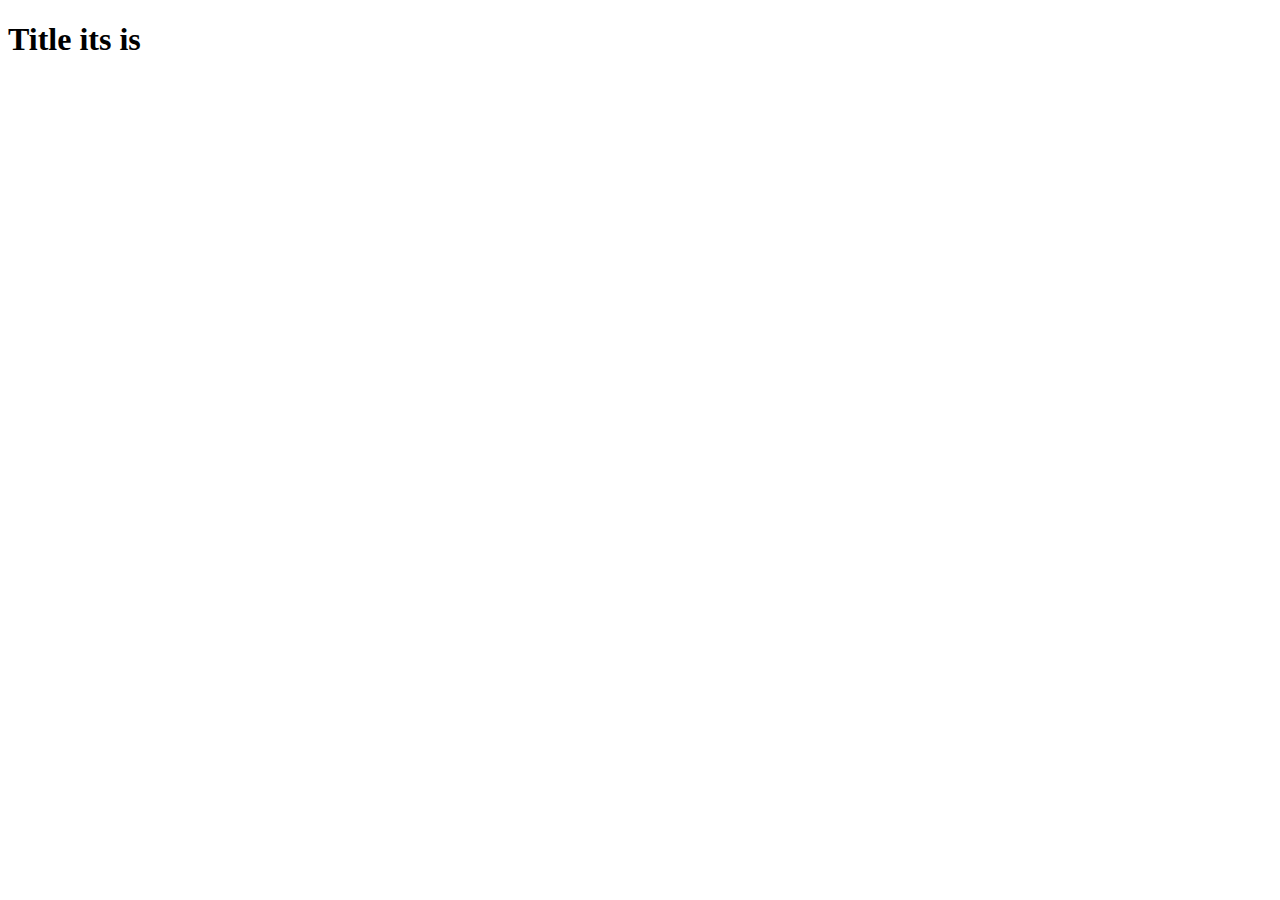
==== page1/index.html @ 248377ac "initial commit for 2 page" ====
<!DOCTYPE html>
<html lang="en">
<head>
    <meta charset="UTF-8">
    <meta http-equiv="X-UA-Compatible" content="IE=edge">
    <meta name="viewport" content="width=device-width, initial-scale=1.0">
    <title>Document</title>
</head>
<body>
    <h1>Title its is</h1>
</body>
</html>
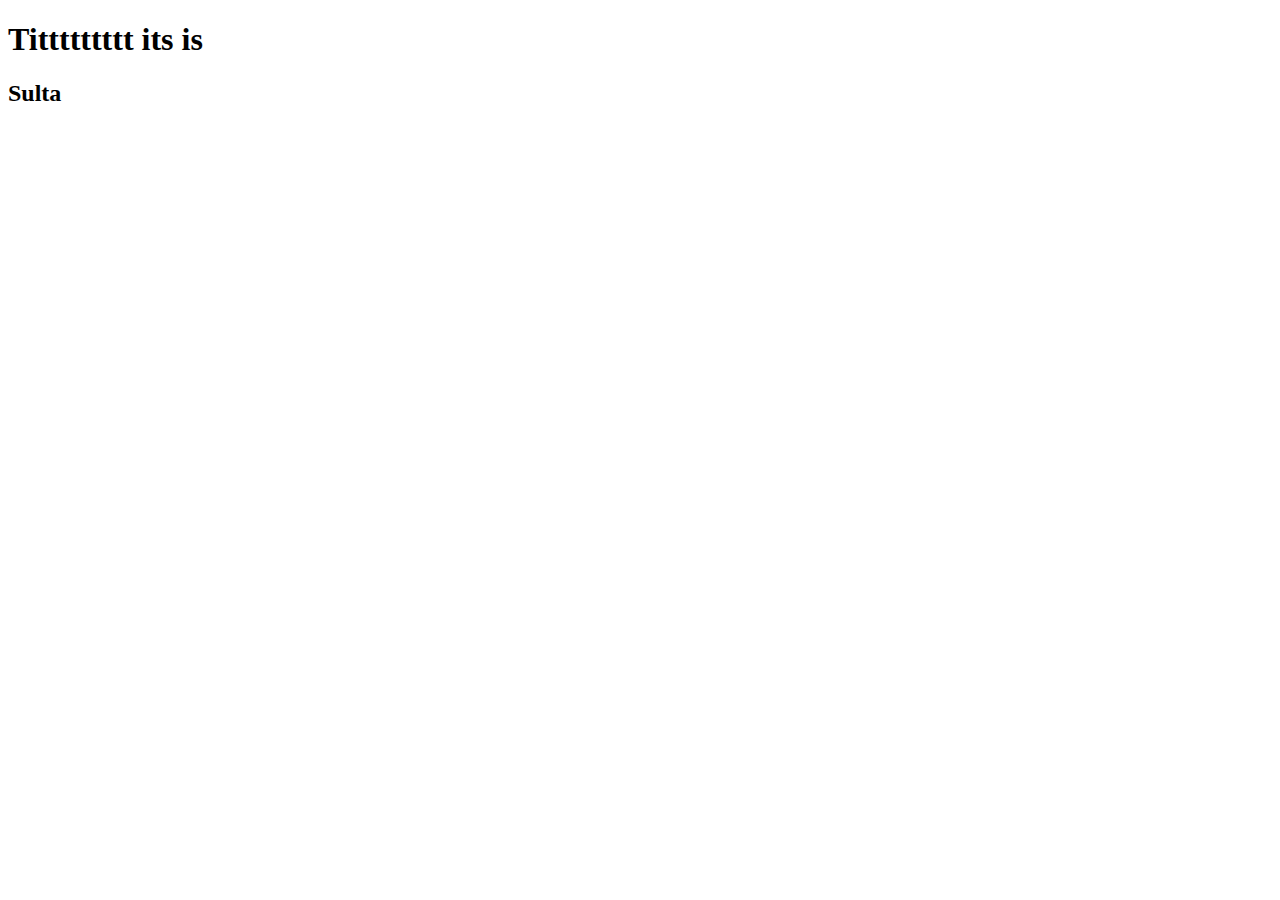
==== commit d9669d77: "Merge branch 'branch2'" ====
--- a/page1/index.html
+++ b/page1/index.html
@@ -7,6 +7,9 @@
     <title>Document</title>
 </head>
 <body>
-    <h1>Title its is</h1>
+    <h1>Tittttttttt its is</h1>
+    <h2>Sulta
+
+    </h2>
 </body>
 </html>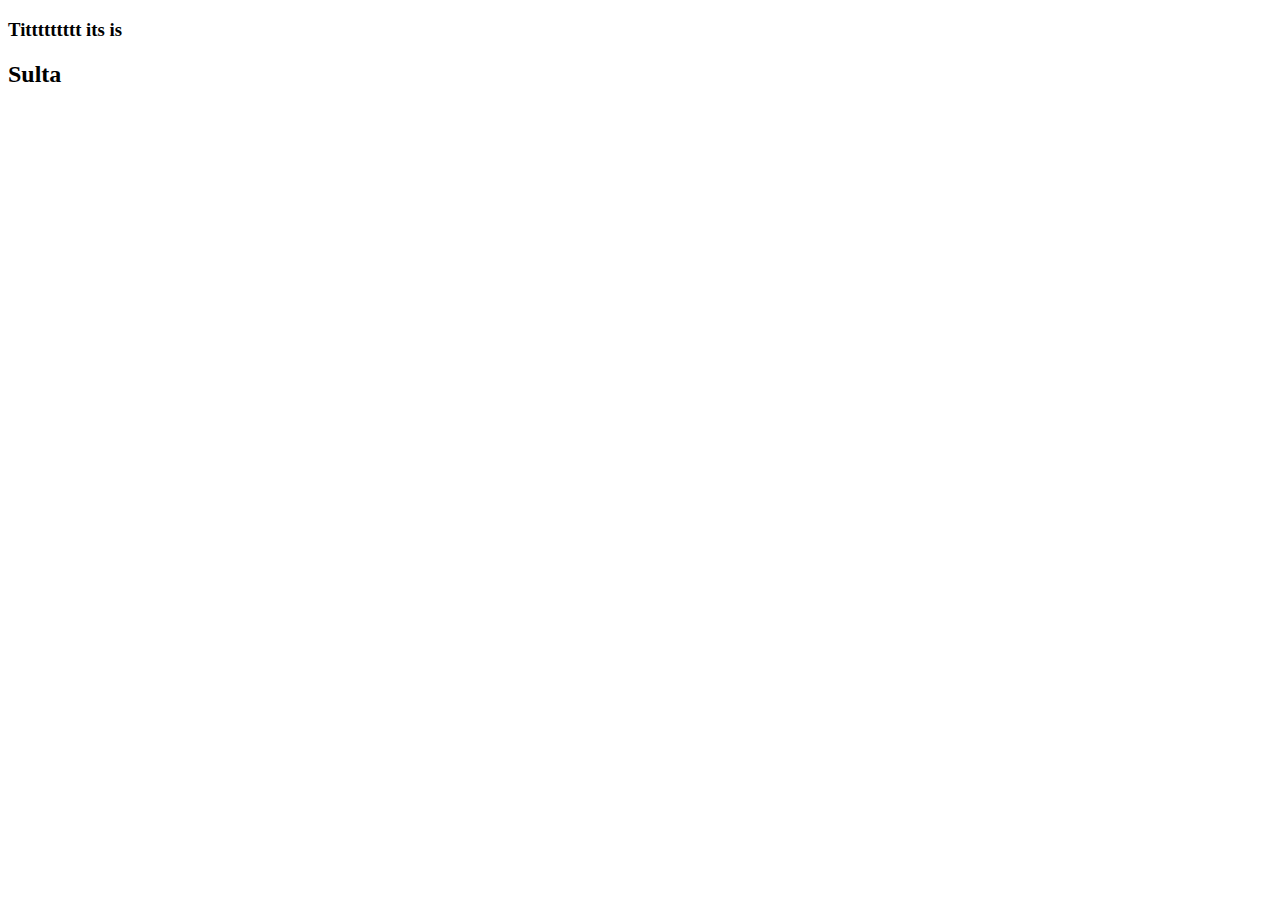
==== commit 6a7bb9b7: "Kostm" ====
--- a/page1/index.html
+++ b/page1/index.html
@@ -7,7 +7,7 @@
     <title>Document</title>
 </head>
 <body>
-    <h1>Tittttttttt its is</h1>
+    <h3>Tittttttttt its is</h3>
     <h2>Sulta
 
     </h2>
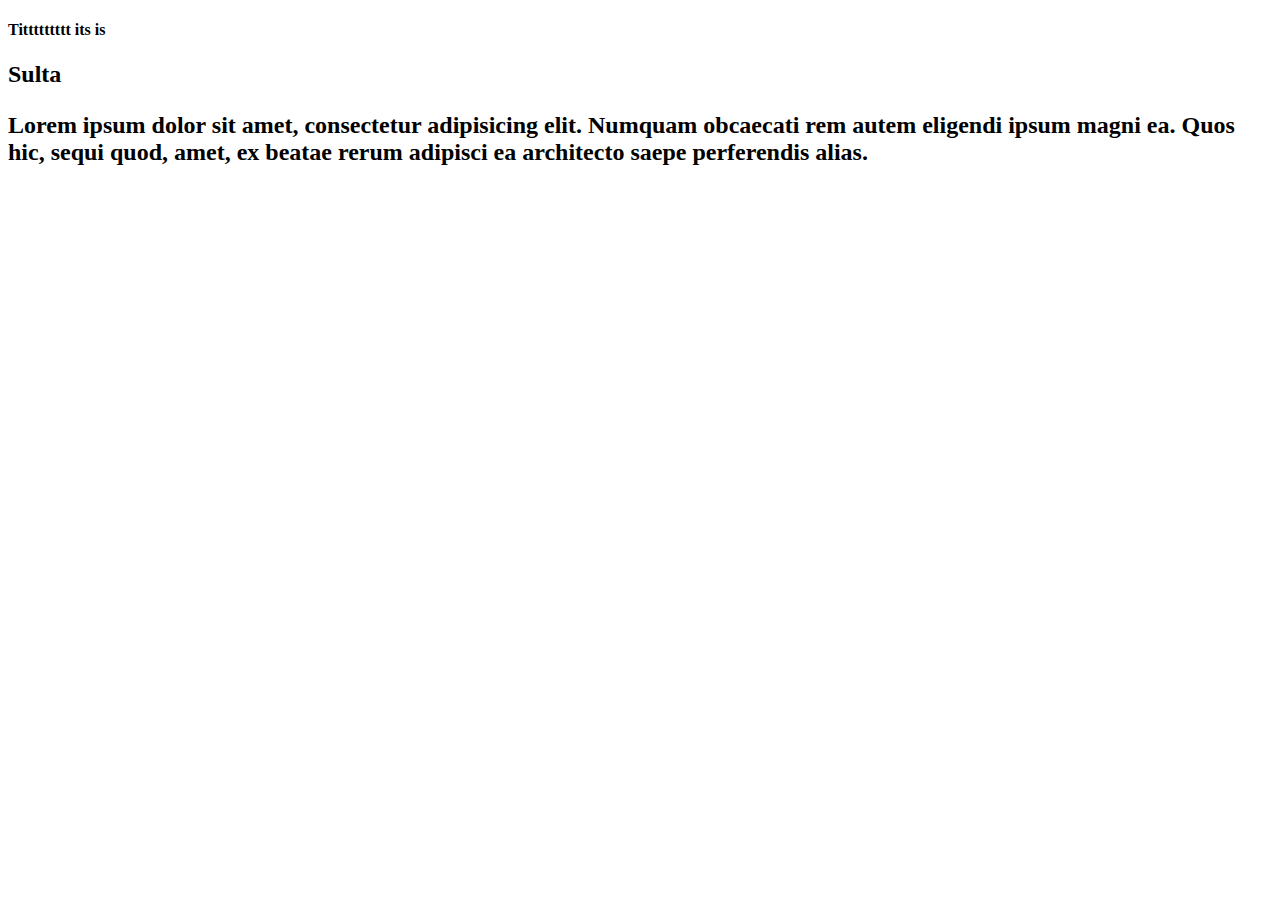
==== commit 537c216e: "asssdf" ====
--- a/page1/index.html
+++ b/page1/index.html
@@ -7,9 +7,9 @@
     <title>Document</title>
 </head>
 <body>
-    <h3>Tittttttttt its is</h3>
+    <h4>Tittttttttt its is</h4>
     <h2>Sulta
-
+<p>Lorem ipsum dolor sit amet, consectetur adipisicing elit. Numquam obcaecati rem autem eligendi ipsum magni ea. Quos hic, sequi quod, amet, ex beatae rerum adipisci ea architecto saepe perferendis alias.</p>
     </h2>
 </body>
 </html>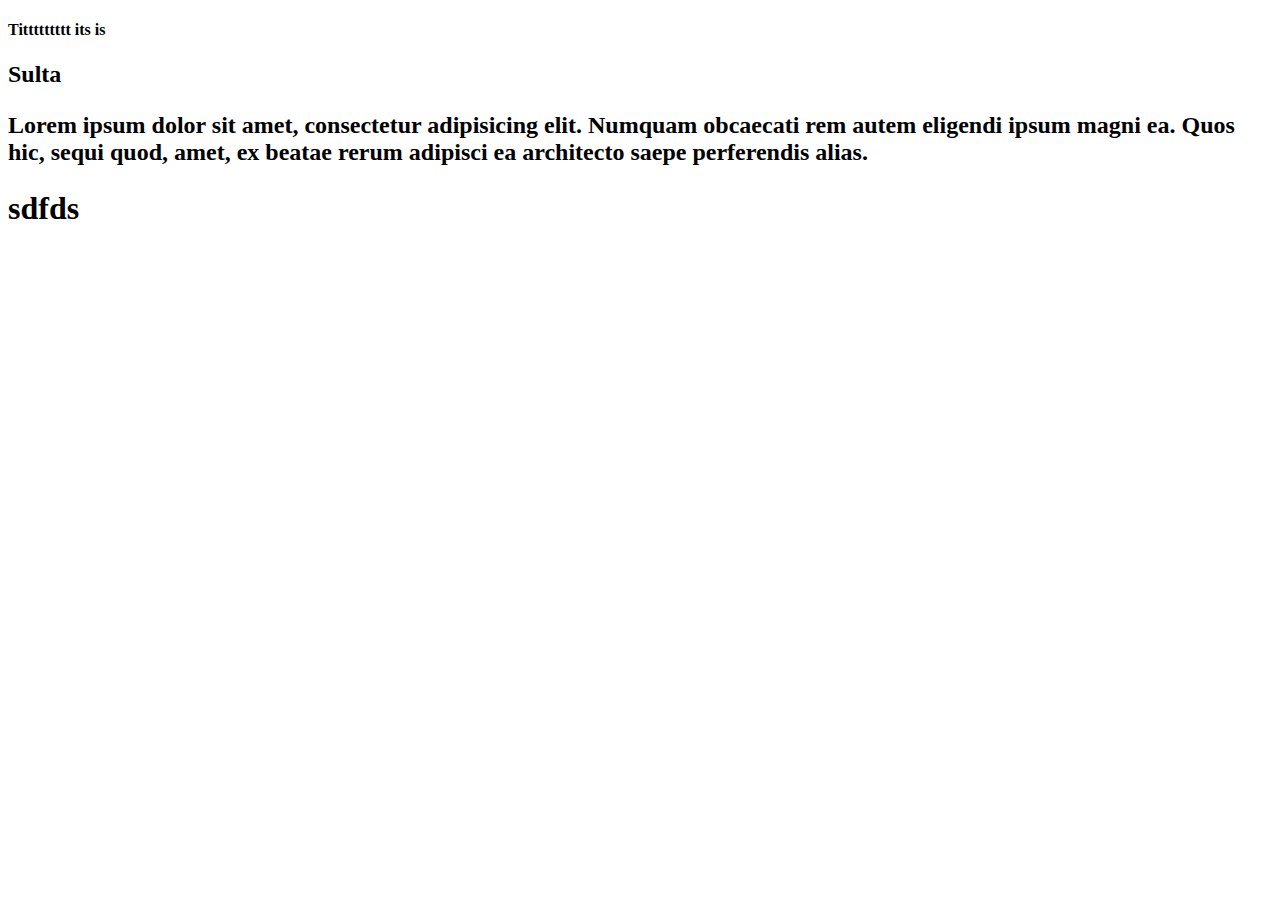
==== commit c390a1f0: "Page 1 2 h2" ====
--- a/page1/index.html
+++ b/page1/index.html
@@ -11,5 +11,6 @@
     <h2>Sulta
 <p>Lorem ipsum dolor sit amet, consectetur adipisicing elit. Numquam obcaecati rem autem eligendi ipsum magni ea. Quos hic, sequi quod, amet, ex beatae rerum adipisci ea architecto saepe perferendis alias.</p>
     </h2>
+    <h1>sdfds</h1>
 </body>
 </html>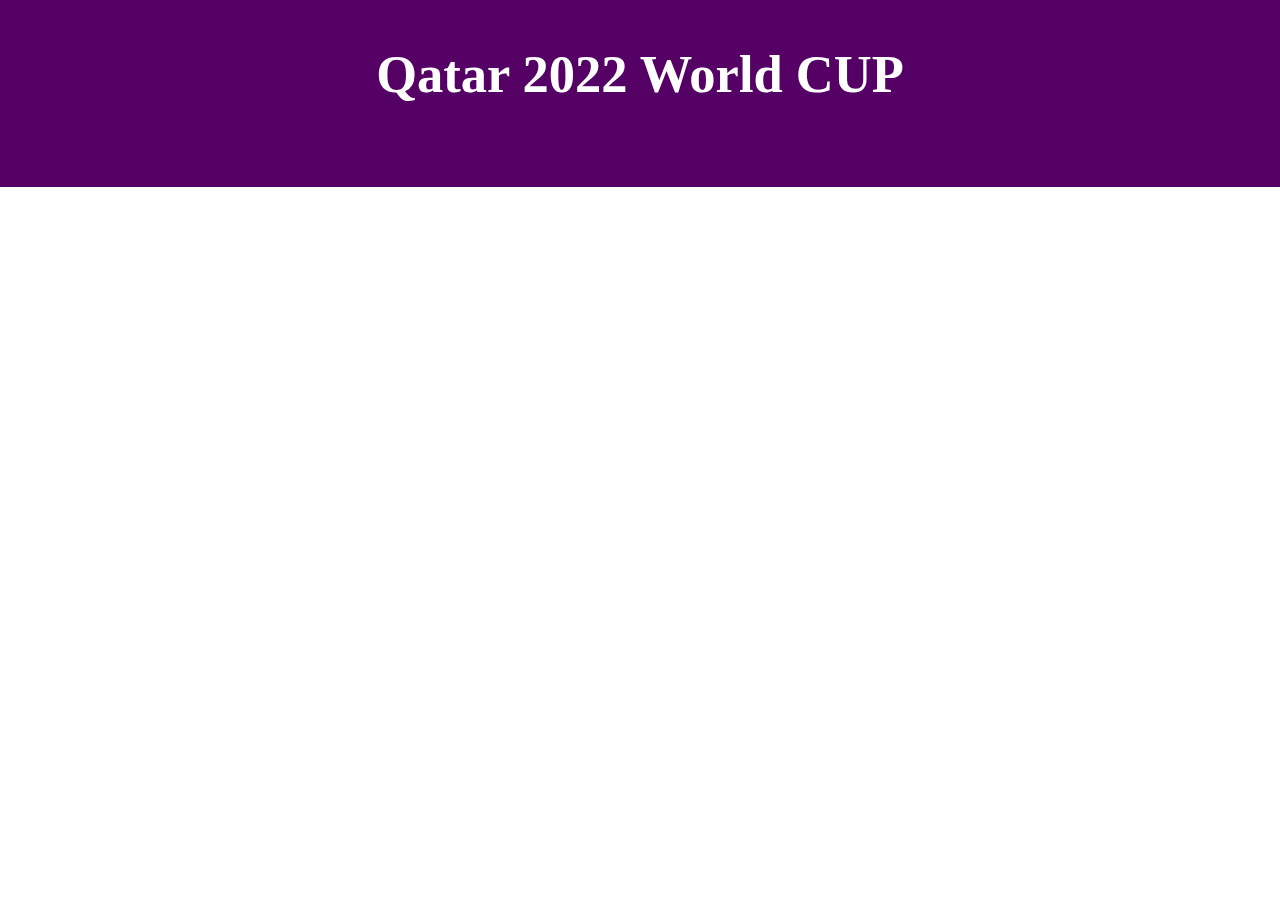
==== commit b9b9d228: "basy" ====
--- a/page1/index.html
+++ b/page1/index.html
@@ -4,13 +4,14 @@
     <meta charset="UTF-8">
     <meta http-equiv="X-UA-Compatible" content="IE=edge">
     <meta name="viewport" content="width=device-width, initial-scale=1.0">
-    <title>Document</title>
+    <link rel="stylesheet" href="index.css">
+    <title>Page 1</title>
 </head>
 <body>
-    <h4>Tittttttttt its is</h4>
-    <h2>Sulta
-<p>Lorem ipsum dolor sit amet, consectetur adipisicing elit. Numquam obcaecati rem autem eligendi ipsum magni ea. Quos hic, sequi quod, amet, ex beatae rerum adipisci ea architecto saepe perferendis alias.</p>
-    </h2>
-    <h1>sdfds</h1>
+    <div class="container">
+        <div class="basy"><h2>Qatar 2022 World CUP</h2>
+            <img src="C:\Users\Legion\Desktop\MyProject\MyProject\page1\world-cup-flag-bar-desktop.ce3ca4a7.png" alt="">
+        </div>
+    </div>
 </body>
 </html>--- a/page1/index.css
+++ b/page1/index.css
@@ -0,0 +1,22 @@
+body{
+    margin: 0px;
+    padding: 0px;
+    width: 100%;
+    max-width: 100%;
+    font-family: Serif;
+}
+.basy{
+    background-color: #550065;
+    background-image: url(image.png);
+    color: #fff;
+   font-size: 35px;
+    position: absolute;
+    z-index: 11;
+    text-align: center;
+    width: 100%;
+    height: auto;
+}
+.basy img{
+    position:relative;
+    width: 1800px;
+}
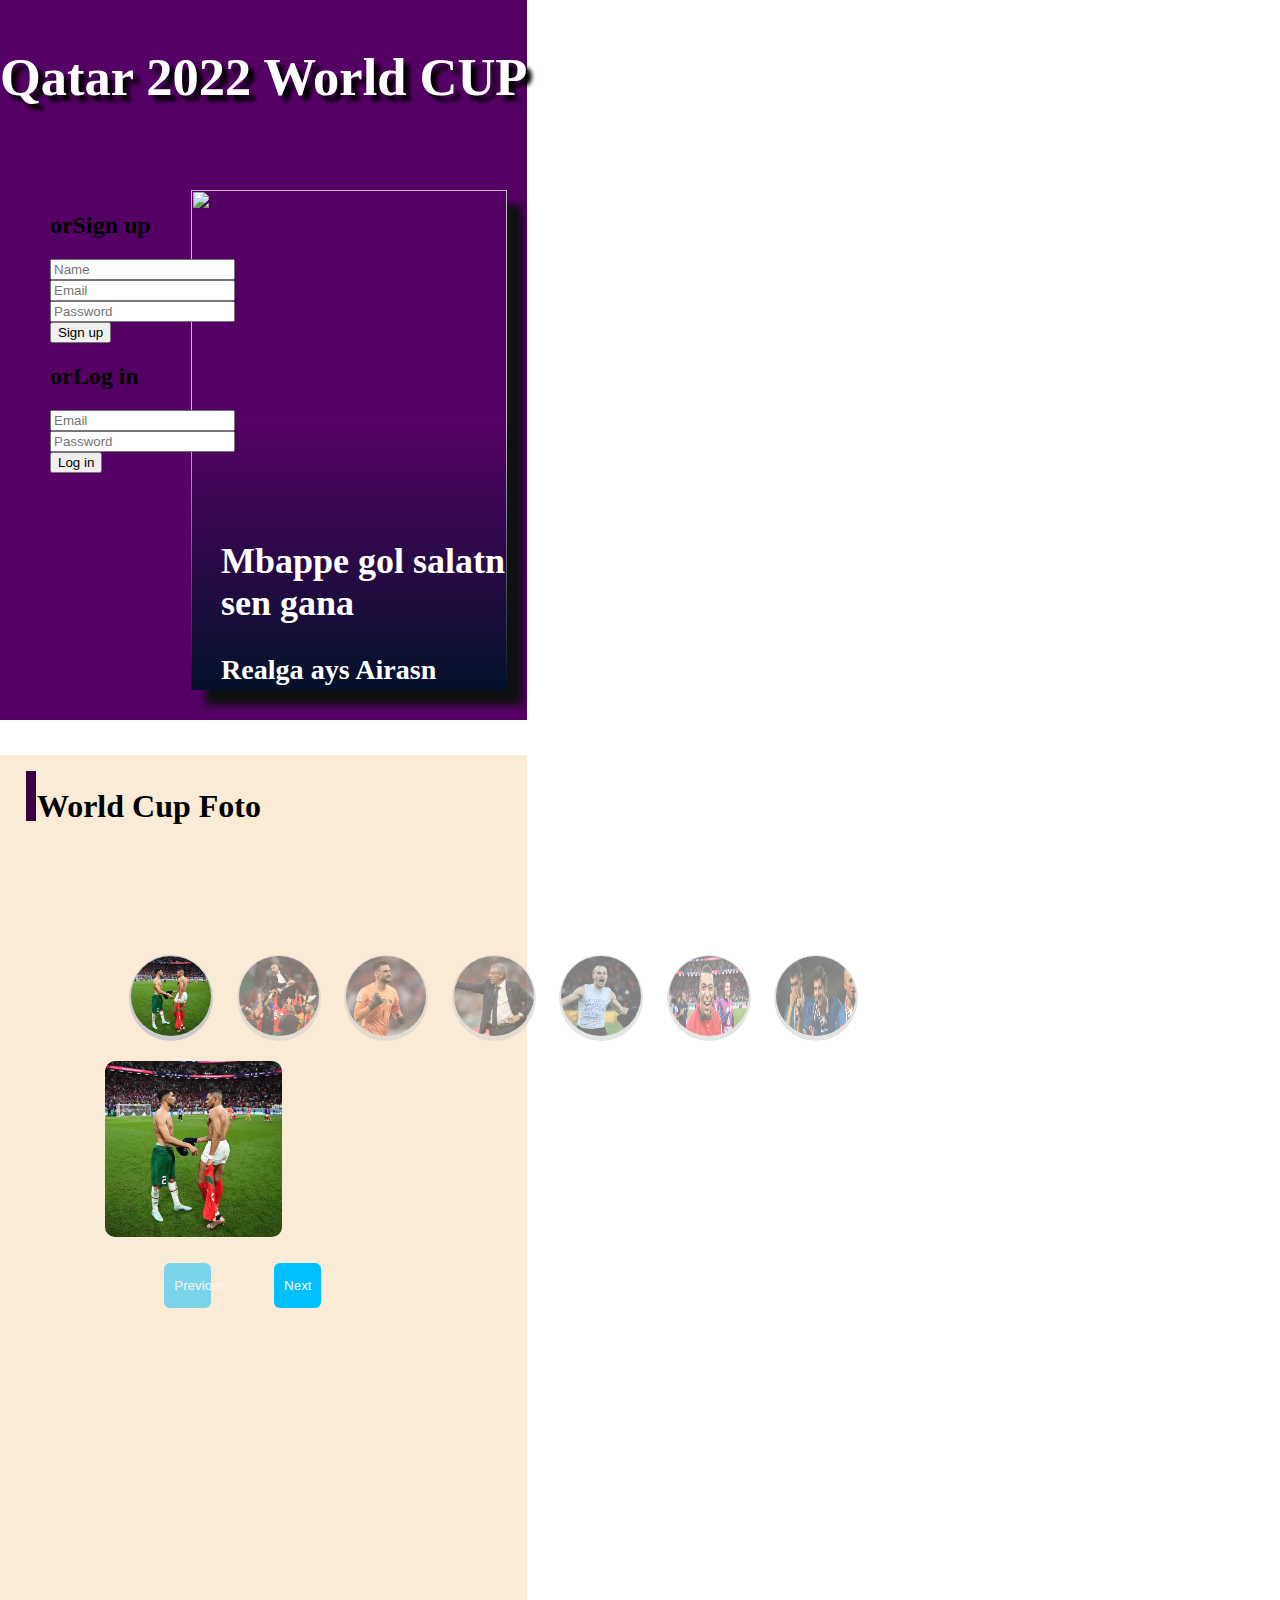
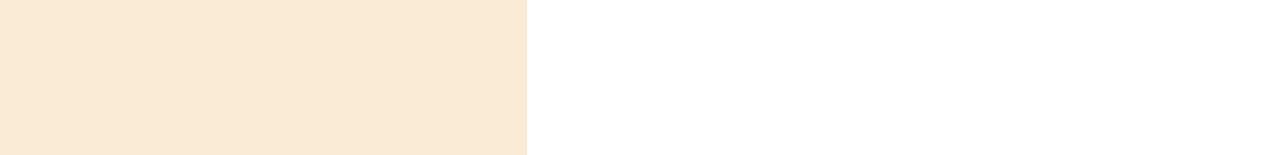
==== commit fe627ac6: "Mbappee" ====
--- a/page1/index.html
+++ b/page1/index.html
@@ -6,12 +6,93 @@
     <meta name="viewport" content="width=device-width, initial-scale=1.0">
     <link rel="stylesheet" href="index.css">
     <title>Page 1</title>
+    <link rel="stylesheet" href="index.js">
 </head>
 <body>
     <div class="container">
         <div class="basy"><h2>Qatar 2022 World CUP</h2>
-            <img src="C:\Users\Legion\Desktop\MyProject\MyProject\page1\world-cup-flag-bar-desktop.ce3ca4a7.png" alt="">
+            <img src="C:\Users\Legion\Desktop\MyProject\MyProject\page1\7.png" alt="">
         </div>
+    <div class="orta">
+        <div class="foto">
+               <img src="C:\Users\Legion\Desktop\MyProject\MyProject\page1\4.png" alt="">       
+            <div class="soz">
+                <div class="soz1">
+                    <h2>Mbappe gol salatn sen gana</h2>
+                    <h3>Realga ays Airasn</h3>
+                </div>
+            </div>
+        </div>
+        
+        <div class="form">
+            <div class="form-structor">
+                <div class="signup">
+                    <h2 class="form-title" id="signup"><span>or</span>Sign up</h2>
+                    <div class="form-holder">
+                        <input type="text" class="input" placeholder="Name" />
+                        <input type="email" class="input" placeholder="Email" />
+                        <input type="password" class="input" placeholder="Password" />
+                    </div>
+                    <button class="submit-btn">Sign up</button>
+                </div>
+                <div class="login slide-up">
+                    <div class="center">
+                        <h2 class="form-title" id="login"><span>or</span>Log in</h2>
+                        <div class="form-holder">
+                            <input type="email" class="input" placeholder="Email" />
+                            <input type="password" class="input" placeholder="Password" />
+                        </div>
+                        <button class="submit-btn">Log in</button>
+                    </div>
+                </div>
+            </div>
+            </div>
     </div>
+
+        <div class="asty">
+            <div class="soz2">
+               <p></p>
+                <h1>World Cup Foto</h1>
+            </div>
+            <div class="karta">
+                <ul class="nav">
+                    <li class="active" data-cont="r1"><img src="2.png" alt=""></li>
+                    <li data-cont="r2"><img src="5.png" alt=""></li>
+                    <li data-cont="r3"><img src="3.png" alt=""></li>
+                    <li data-cont="r4"><img src="6.png" alt=""></li>
+                    <li data-cont="r5"><img src="1.png" alt=""></li>
+                    <li data-cont="r6"><img src="4.png" alt=""></li>
+                    <li data-cont="r7"><img src="8.png" alt=""></li>
+                    </ul>
+                    <section id="r1" class="section section-one active">
+                    <h2><img src="2.png" alt=""></h2>
+                    </section>
+                    <section id="r2" class="section section-two">
+                    <h2><img src="5.png" alt=""></h2>
+                    </section>
+                    <section id="r3" class="section section-three">
+                    <h2><img src="3.png" alt=""></h2>
+                    </section>
+                    <section id="r4" class="section section-for">
+                        <h2><img src="6.png" alt=""></h2>
+                    </section>
+                    <section id="r5" class="section section-five">
+                        <h2><img src="5.png" alt=""></h2>
+                    </section>
+                    <section id="r6" class="section section-six">
+                        <h2><img src="4.png" alt=""></h2>
+                    </section>
+                    <section id="r7" class="section section-seven">
+                        <h2><img src="8.png" alt=""></h2>
+                    </section>
+                    
+                    <button class="previous disable" id="previous">Previous</button>
+                    <button class="next" id="next">Next</button>
+            </div>
+        </div>
+</div>
+
+<button onclick="topFunction()" id="myBtn" title="Go to top">Top</button>
+<script src="index.js"></script>
 </body>
 </html>--- a/page1/index.css
+++ b/page1/index.css
@@ -1,3 +1,4 @@
+
 body{
     margin: 0px;
     padding: 0px;
@@ -5,18 +6,189 @@
     max-width: 100%;
     font-family: Serif;
 }
+
+.container{
+    
+    position: absolute;
+    background-color: #550065;
+    height: 80%;
+}
 .basy{
     background-color: #550065;
     background-image: url(image.png);
     color: #fff;
-   font-size: 35px;
-    position: absolute;
+    font-size: 35px;
+    position: relative;
     z-index: 11;
     text-align: center;
     width: 100%;
     height: auto;
+    padding-top: 3px;
+    text-shadow: 6px 6px 4px #000000;
+    
 }
 .basy img{
     position:relative;
-    width: 1800px;
+    width: 100%;
 }
+
+.orta{
+    position: relative;
+    height: auto;
+}
+.foto{
+    position:relative;
+    float: right;
+    width: 60%;
+    height: 500px;
+    right: 20px;
+}
+.orta img{
+    box-shadow: 15px 15px 7px rgb(15, 16, 17);
+    position: absolute;
+    height: 500px;
+    width: 100%;
+}
+.soz{
+    position: absolute;
+    top: 40%;
+    left: 0;
+    right: 0;
+    bottom: 0;
+    background-image: linear-gradient(1turn,#03122b,rgba(3,18,43,0) 90%);
+}
+.soz1{
+    position: absolute;
+    top: 120px;
+    left: 30px;
+    color: #fff;
+    font-family: serif;
+    font-size: x-large;
+}
+.form{
+    position: absolute;
+    margin: 2px 50px 50px 50px;
+    width: 30%;
+    height: 500px;
+}
+.asty{
+    background-color: antiquewhite;
+    position: relative;
+    width: 100%;
+    height: 1000px;
+    margin-top: 565px;
+}
+.soz2{
+    padding: 10px;
+    color: #000000;
+    position: relative;
+    z-index: 2;
+    font-weight: 700;
+    line-height: 1.2;
+}
+.soz2 p {
+    height: 50px;
+    display: inline-block;
+    width: 10px;
+    position: absolute;
+    left: 5%;
+    top: 0;
+    bottom: 0;
+    background-color: #390044;
+}
+.soz2 h1{
+    position: absolute;
+    left: 7%;
+}
+
+.karta{
+    position: absolute;
+    top: 20%;
+    left: 20%;
+}
+
+.section {
+    display: none;
+    }
+    
+    .section.active{
+    display: block;
+    }
+    
+    .invisible {
+        display: none;
+    }
+    
+    ul {
+    list-style: none;
+    margin:0;
+    padding: 0;
+    display:flex;
+    align-items: center;
+    }
+    
+    ul li {
+    background: #ccc;
+    padding: 1px 2px;
+    margin-left: 4%;
+    border-radius: 50%;
+    cursor: pointer;
+    opacity: .5;
+    }
+    ul img{
+        border-radius: 50%;
+        width: 80px;
+        height: 80px;
+    }
+
+    ul li.active{
+    opacity: 1 !important;
+    }
+    
+    .next,
+    .previous {
+    padding: 15px 10px;
+    border-radius: 6px;
+    background: deepskyblue;
+    color: white;
+    margin-left: 10%;
+    border:0;
+    outline: none;
+    cursor: pointer;
+    width: 8%;
+    }
+    
+    .next.disable,
+    .previous.disable{
+      cursor: none;
+      opacity: .5;
+    }
+
+    .section img{
+        width: 30%;
+        height: 30%;
+        border-radius: 10px;
+    }
+
+
+
+#myBtn {
+    display: none;
+    position: fixed;
+    bottom: 20px;
+    right: 30px;
+    z-index: 99;
+    font-size: 18px;
+    border: none;
+    outline: none;
+    background-color: #390044;
+    color: white;
+    cursor: pointer;
+    padding: 15px;
+    border-radius: 4px;
+  }
+  
+  #myBtn:hover {
+    background-color: #555;
+  }
+
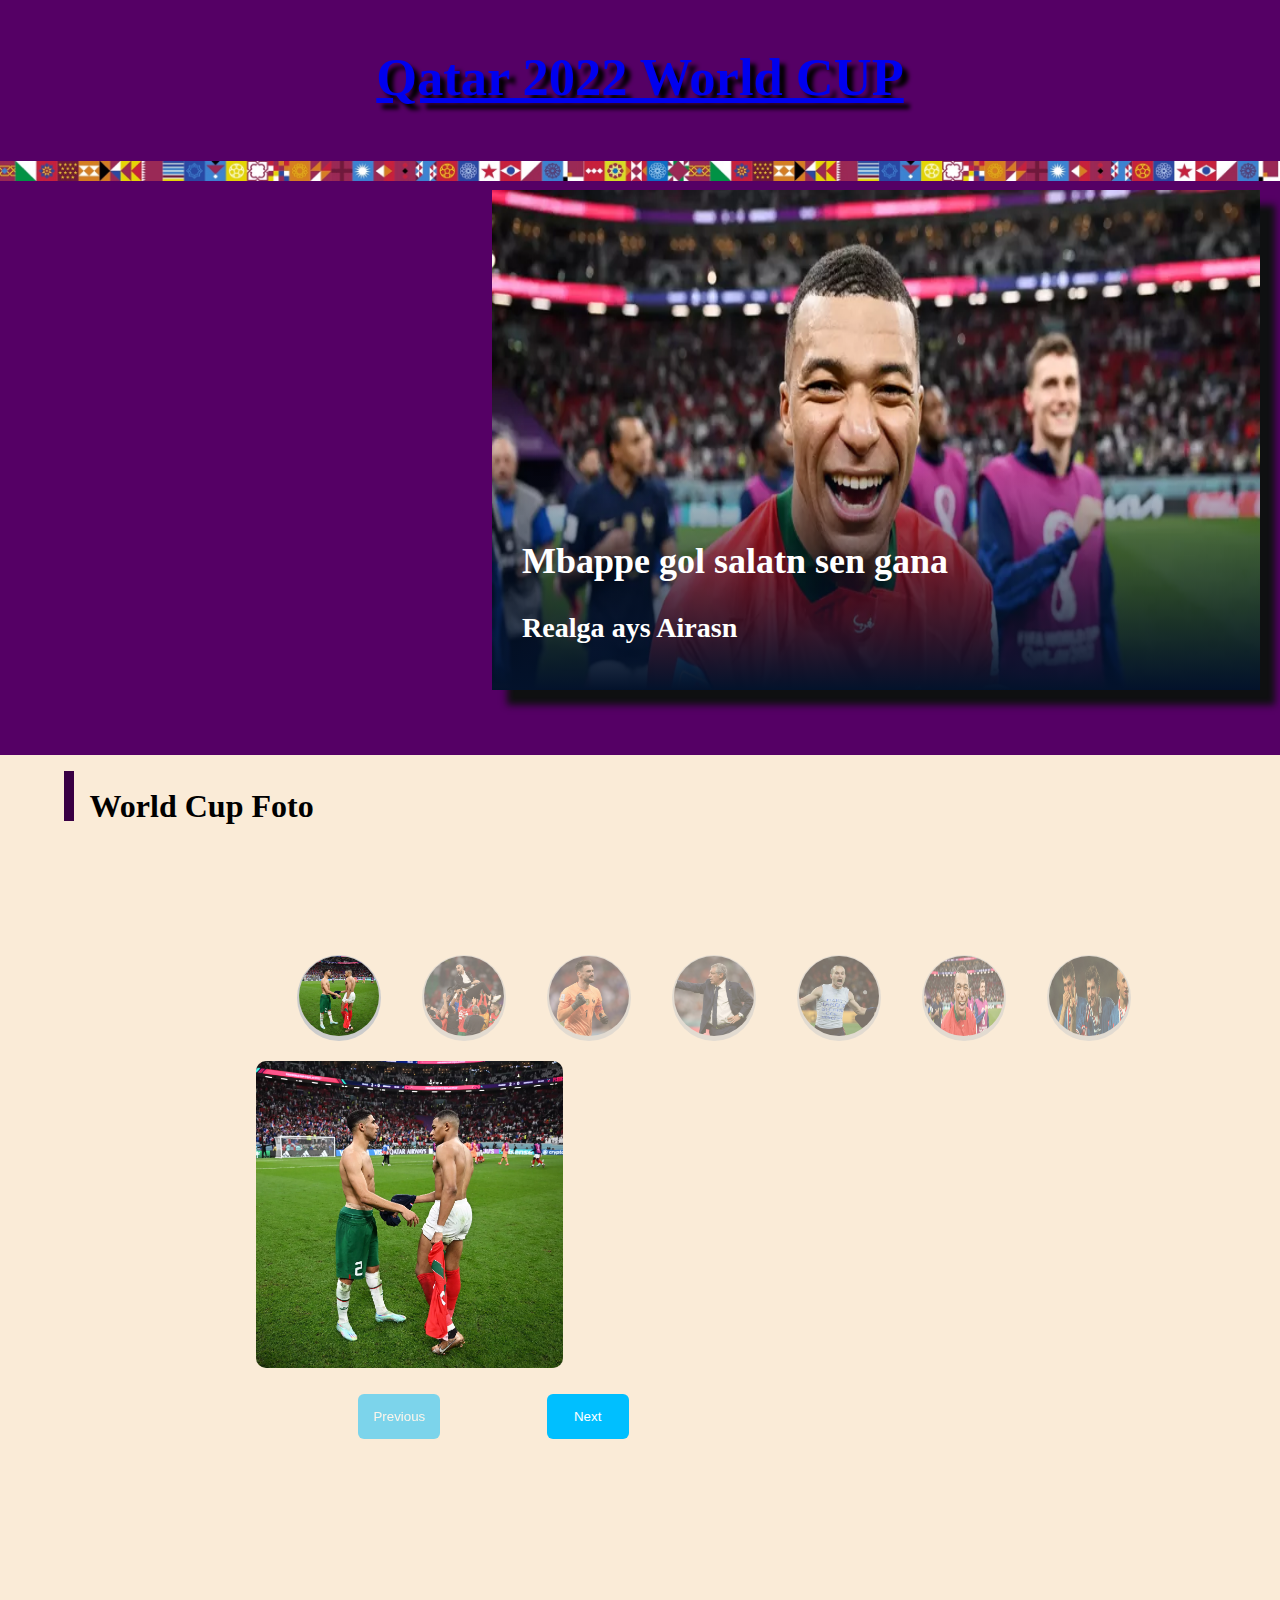
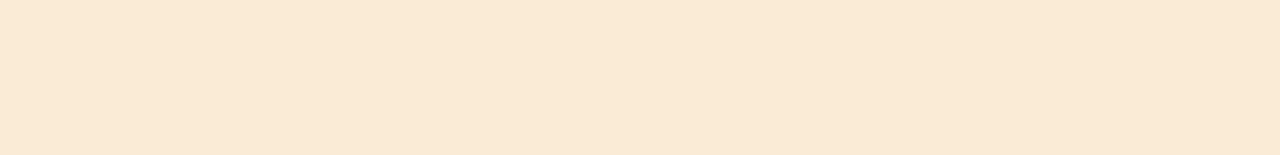
==== commit fa8bd93c: "Basy" ====
--- a/page1/index.html
+++ b/page1/index.html
@@ -8,14 +8,15 @@
     <title>Page 1</title>
     <link rel="stylesheet" href="index.js">
 </head>
+
 <body>
     <div class="container">
-        <div class="basy"><h2>Qatar 2022 World CUP</h2>
-            <img src="C:\Users\Legion\Desktop\MyProject\MyProject\page1\7.png" alt="">
+        <div class="basy"><h2> <a href="http://localhost/">Qatar 2022 World CUP</a></h2>
+            <img src="7.png" alt="">
         </div>
     <div class="orta">
         <div class="foto">
-               <img src="C:\Users\Legion\Desktop\MyProject\MyProject\page1\4.png" alt="">       
+               <img src="4.png" alt="">       
             <div class="soz">
                 <div class="soz1">
                     <h2>Mbappe gol salatn sen gana</h2>
@@ -23,30 +24,6 @@
                 </div>
             </div>
         </div>
-        
-        <div class="form">
-            <div class="form-structor">
-                <div class="signup">
-                    <h2 class="form-title" id="signup"><span>or</span>Sign up</h2>
-                    <div class="form-holder">
-                        <input type="text" class="input" placeholder="Name" />
-                        <input type="email" class="input" placeholder="Email" />
-                        <input type="password" class="input" placeholder="Password" />
-                    </div>
-                    <button class="submit-btn">Sign up</button>
-                </div>
-                <div class="login slide-up">
-                    <div class="center">
-                        <h2 class="form-title" id="login"><span>or</span>Log in</h2>
-                        <div class="form-holder">
-                            <input type="email" class="input" placeholder="Email" />
-                            <input type="password" class="input" placeholder="Password" />
-                        </div>
-                        <button class="submit-btn">Log in</button>
-                    </div>
-                </div>
-            </div>
-            </div>
     </div>
 
         <div class="asty">
--- a/page1/index.css
+++ b/page1/index.css
@@ -5,10 +5,10 @@
     width: 100%;
     max-width: 100%;
     font-family: Serif;
+    background-color: #550065;
 }
 
 .container{
-    
     position: absolute;
     background-color: #550065;
     height: 80%;
